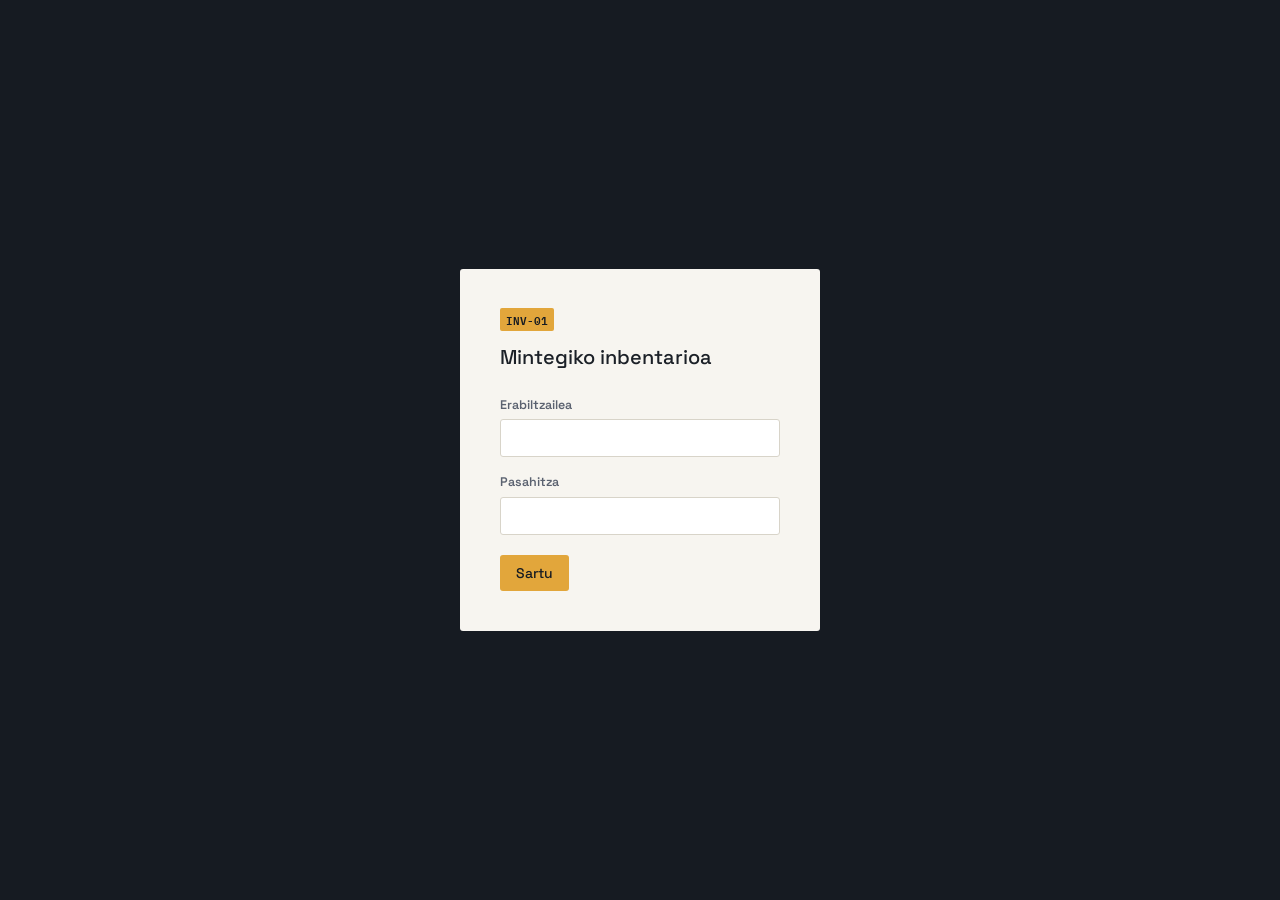
==== frontend/compras.html @ 765f6a65 "Proiektuaren hasierako egitura: BD, backend, frontend, scripts, docs" ====
<!DOCTYPE html>
<html lang="eu">
<head>
<meta charset="UTF-8">
<meta name="viewport" content="width=device-width, initial-scale=1.0">
<title>Erosketak — Inbentario eraginkorra</title>
<link rel="stylesheet" href="css/style.css">
</head>
<body>
<div class="app">
  <aside class="sidebar">
    <div class="brand"><span class="tag">INV-01</span><h1>Inbentarioa</h1></div>
    <nav class="nav">
      <a href="index.html">Ekipamendua</a>
      <a href="etiquetas.html">Etiketak</a>
      <a href="gelas.html">Gelak</a>
      <a href="compras.html" class="active">Erosketak</a>
      <a href="usuarios.html" id="navUsuarios" hidden>Erabiltzaileak</a>
    </nav>
    <div class="user-box" id="userBox">
      <strong id="userName">—</strong>
      <span class="role-badge" id="userRole">—</span>
      <p style="margin-top:10px"><a href="#" id="logoutLink">Saioa itxi</a></p>
    </div>
  </aside>

  <main>
    <div class="page-head">
      <div><h2>Erosketak</h2><p>Erosketa-data gordetzen du eta stock-a automatikoki eguneratzen du</p></div>
      <button class="btn btn-amber" id="btnNuevaCompra">+ Erosketa berria</button>
    </div>

    <table class="inventory">
      <thead><tr><th>Ekipoa</th><th>Data</th><th>Kantitatea</th><th>Hornitzailea</th></tr></thead>
      <tbody id="tbodyCompras"><tr><td colspan="4" style="color:var(--text-mute)">Kargatzen…</td></tr></tbody>
    </table>

    <div class="form-card" id="formCompra" style="display:none; margin-top:24px;">
      <h3 style="margin-top:0">Erosketa berria</h3>
      <form id="compraForm" novalidate>
        <div class="field" id="f_equipo"><label for="equipo_id">Ekipoa *</label>
          <select id="equipo_id" required></select>
          <div class="error">Ekipo bat aukeratu behar duzu (ez badago katalogoan, lehenengo sortu Ekipamendua atalean).</div></div>
        <div class="field" id="f_fecha"><label for="fecha_compra">Erosketa data *</label>
          <input type="date" id="fecha_compra" required>
          <div class="error">Data beharrezkoa da.</div></div>
        <div class="field" id="f_cantidad"><label for="cantidad">Kantitatea *</label>
          <input type="number" id="cantidad" min="1" step="1" required>
          <div class="error">Kantitateak 1 baino handiagoa izan behar du.</div></div>
        <div class="field"><label for="proveedor">Hornitzailea</label><input type="text" id="proveedor"></div>
        <div class="form-actions">
          <button type="submit" class="btn btn-primary">Gorde</button>
          <button type="button" class="btn btn-ghost" id="btnCancelarCompra">Utzi</button>
        </div>
      </form>
    </div>
  </main>
</div>
<script src="js/api.js"></script>
<script src="js/validate.js"></script>
<script src="js/compras.js"></script>
</body>
</html>
---- frontend/css/style.css ----
/* =====================================================================
   INBENTARIO ERAGINKORRA — hoja de estilos
   -----------------------------------------------------------------------
   Dirección de diseño: inventario/etiquetado físico de un taller de
   informática. La paleta se apoya en el color de las etiquetas de
   activo (ámbar) sobre un tono tinta casi-negro, con una tipografía
   monoespaciada para códigos de etiqueta/stock (igual que en un
   listado de almacén) y una sans para el resto de la interfaz.
   ===================================================================== */

@import url('https://fonts.googleapis.com/css2?family=Space+Grotesk:wght@400;500;700&family=IBM+Plex+Mono:wght@400;500;600&display=swap');

:root {
    /* Paleta */
    --ink:        #161B22;   /* casi negro, con matiz azulado */
    --ink-soft:   #232B36;
    --paper:      #ECE9E2;   /* fondo principal, gris cálido */
    --paper-card: #F7F5F0;
    --line:       #D8D4C9;
    --amber:      #E2A63B;   /* color de etiqueta física */
    --amber-dark: #B87F1E;
    --teal:       #3E7C74;   /* acento secundario (marca Santurtzi) */
    --red:        #B0402E;
    --text:       #1B2027;
    --text-mute:  #5B6270;
    --white:      #FFFFFF;

    --font-ui:   'Space Grotesk', system-ui, sans-serif;
    --font-mono: 'IBM Plex Mono', ui-monospace, monospace;

    --radius: 3px;
    --shadow: 0 1px 0 rgba(22,27,34,.06);
}

* { box-sizing: border-box; }

html, body {
    margin: 0;
    padding: 0;
    background: var(--paper);
    color: var(--text);
    font-family: var(--font-ui);
    font-size: 15px;
    line-height: 1.5;
}

a { color: var(--teal); }

/* ---------- Layout general: sidebar + contenido ---------- */
.app {
    display: grid;
    grid-template-columns: 240px 1fr;
    min-height: 100vh;
}

.sidebar {
    background: var(--ink);
    color: #C9CDD4;
    padding: 28px 20px;
    display: flex;
    flex-direction: column;
    gap: 32px;
}

.brand {
    display: flex;
    align-items: baseline;
    gap: 8px;
}
.brand .tag {
    background: var(--amber);
    color: var(--ink);
    font-family: var(--font-mono);
    font-size: 11px;
    font-weight: 600;
    padding: 2px 6px;
    border-radius: 2px;
    letter-spacing: .04em;
}
.brand h1 {
    font-size: 17px;
    margin: 0;
    color: var(--white);
    font-weight: 500;
}

.nav { display: flex; flex-direction: column; gap: 2px; }
.nav a {
    color: #AEB4BE;
    text-decoration: none;
    padding: 9px 10px;
    border-radius: var(--radius);
    font-size: 14px;
    border-left: 2px solid transparent;
}
.nav a:hover { background: var(--ink-soft); color: var(--white); }
.nav a.active {
    background: var(--ink-soft);
    color: var(--white);
    border-left-color: var(--amber);
}

.sidebar .user-box {
    margin-top: auto;
    border-top: 1px solid #2C3644;
    padding-top: 16px;
    font-size: 13px;
    color: #8A93A1;
}
.sidebar .user-box strong { color: var(--white); display: block; }
.role-badge {
    display: inline-block;
    margin-top: 4px;
    font-family: var(--font-mono);
    font-size: 11px;
    padding: 1px 6px;
    border-radius: 2px;
    background: var(--ink-soft);
    color: var(--amber);
}

/* ---------- Contenido principal ---------- */
main {
    padding: 32px 40px;
}

.page-head {
    display: flex;
    justify-content: space-between;
    align-items: flex-end;
    margin-bottom: 24px;
    border-bottom: 1px solid var(--line);
    padding-bottom: 16px;
}
.page-head h2 { margin: 0 0 4px; font-size: 22px; font-weight: 500; }
.page-head p { margin: 0; color: var(--text-mute); font-size: 13px; }

.btn {
    font-family: var(--font-ui);
    font-size: 14px;
    border: none;
    border-radius: var(--radius);
    padding: 9px 16px;
    cursor: pointer;
    font-weight: 500;
}
.btn-primary { background: var(--ink); color: var(--white); }
.btn-primary:hover { background: var(--ink-soft); }
.btn-amber { background: var(--amber); color: var(--ink); }
.btn-amber:hover { background: var(--amber-dark); color: var(--white); }
.btn-ghost { background: transparent; color: var(--text); border: 1px solid var(--line); }
.btn-danger { background: transparent; color: var(--red); border: 1px solid var(--red); }

/* ---------- Tabla estilo "listado de almacén" ---------- */
table.inventory {
    width: 100%;
    border-collapse: collapse;
    background: var(--paper-card);
    box-shadow: var(--shadow);
}
table.inventory thead th {
    text-align: left;
    font-size: 12px;
    font-weight: 600;
    color: var(--text-mute);
    padding: 10px 14px;
    border-bottom: 2px solid var(--ink);
}
table.inventory tbody td {
    padding: 12px 14px;
    border-bottom: 1px solid var(--line);
    font-size: 14px;
}
table.inventory tbody tr:hover { background: #F1EEE6; }

.tag-code {
    font-family: var(--font-mono);
    background: var(--ink);
    color: var(--amber);
    padding: 2px 7px;
    border-radius: 2px;
    font-size: 12.5px;
    letter-spacing: .03em;
}

.badge {
    font-size: 11.5px;
    padding: 2px 8px;
    border-radius: 999px;
    border: 1px solid var(--line);
    color: var(--text-mute);
    font-family: var(--font-mono);
}
.badge.stock-ok   { border-color: var(--teal); color: var(--teal); }
.badge.stock-low  { border-color: var(--red); color: var(--red); }

/* ---------- Formularios ---------- */
.form-card {
    background: var(--paper-card);
    border: 1px solid var(--line);
    border-radius: var(--radius);
    padding: 24px;
    max-width: 520px;
}
.field { margin-bottom: 16px; }
.field label {
    display: block;
    font-size: 12.5px;
    font-weight: 600;
    color: var(--text-mute);
    margin-bottom: 5px;
}
.field input, .field select, .field textarea {
    width: 100%;
    padding: 9px 11px;
    border: 1px solid var(--line);
    border-radius: var(--radius);
    font-family: var(--font-ui);
    font-size: 14px;
    background: var(--white);
}
.field input:focus, .field select:focus, .field textarea:focus {
    outline: 2px solid var(--amber);
    outline-offset: 1px;
}
.field .error {
    color: var(--red);
    font-size: 12.5px;
    margin-top: 4px;
    display: none;
}
.field.invalid input, .field.invalid select { border-color: var(--red); }
.field.invalid .error { display: block; }

.form-actions { display: flex; gap: 10px; margin-top: 20px; }

/* ---------- Login ---------- */
.login-screen {
    min-height: 100vh;
    display: flex;
    align-items: center;
    justify-content: center;
    background: var(--ink);
}
.login-panel {
    background: var(--paper-card);
    padding: 40px;
    width: 360px;
    border-radius: var(--radius);
}
.login-panel .tag {
    background: var(--amber); color: var(--ink); font-family: var(--font-mono);
    font-size: 11px; font-weight: 600; padding: 2px 6px; border-radius: 2px;
}
.login-panel h1 { font-size: 20px; font-weight: 500; margin: 10px 0 24px; }
.login-error {
    background: #F6E3DD; color: var(--red); font-size: 13px;
    padding: 8px 12px; border-radius: var(--radius); margin-bottom: 16px; display: none;
}

/* Accesibilidad: foco visible siempre */
a:focus-visible, button:focus-visible, input:focus-visible, select:focus-visible {
    outline: 2px solid var(--amber);
    outline-offset: 2px;
}

@media (prefers-reduced-motion: reduce) {
    * { animation: none !important; transition: none !important; }
}

@media (max-width: 760px) {
    .app { grid-template-columns: 1fr; }
    .sidebar { flex-direction: row; overflow-x: auto; padding: 14px 16px; }
    .sidebar .user-box { display: none; }
    main { padding: 20px; }
}
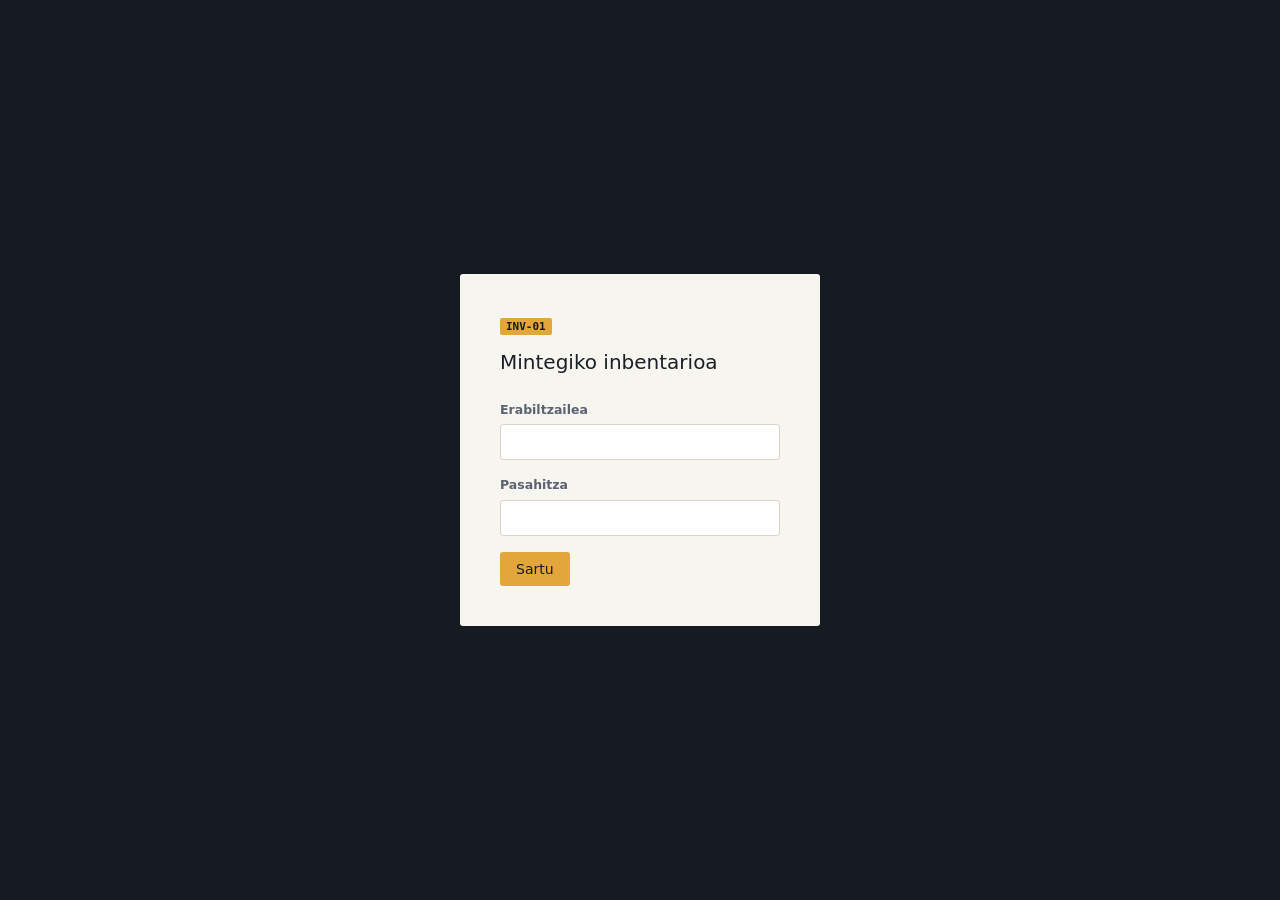
==== commit dc67db3f: "Subir cambios locales" ====
--- a/frontend/compras.html
+++ b/frontend/compras.html
@@ -31,8 +31,8 @@
     </div>
 
     <table class="inventory">
-      <thead><tr><th>Ekipoa</th><th>Data</th><th>Kantitatea</th><th>Hornitzailea</th></tr></thead>
-      <tbody id="tbodyCompras"><tr><td colspan="4" style="color:var(--text-mute)">Kargatzen…</td></tr></tbody>
+      <thead><tr><th>Ekipoa</th><th>Data</th><th>Kantitatea</th></tr></thead>
+      <tbody id="tbodyCompras"><tr><td colspan="3" style="color:var(--text-mute)">Kargatzen…</td></tr></tbody>
     </table>
 
     <div class="form-card" id="formCompra" style="display:none; margin-top:24px;">
@@ -47,7 +47,6 @@
         <div class="field" id="f_cantidad"><label for="cantidad">Kantitatea *</label>
           <input type="number" id="cantidad" min="1" step="1" required>
           <div class="error">Kantitateak 1 baino handiagoa izan behar du.</div></div>
-        <div class="field"><label for="proveedor">Hornitzailea</label><input type="text" id="proveedor"></div>
         <div class="form-actions">
           <button type="submit" class="btn btn-primary">Gorde</button>
           <button type="button" class="btn btn-ghost" id="btnCancelarCompra">Utzi</button>
@@ -60,4 +59,4 @@
 <script src="js/validate.js"></script>
 <script src="js/compras.js"></script>
 </body>
-</html>
+</html>
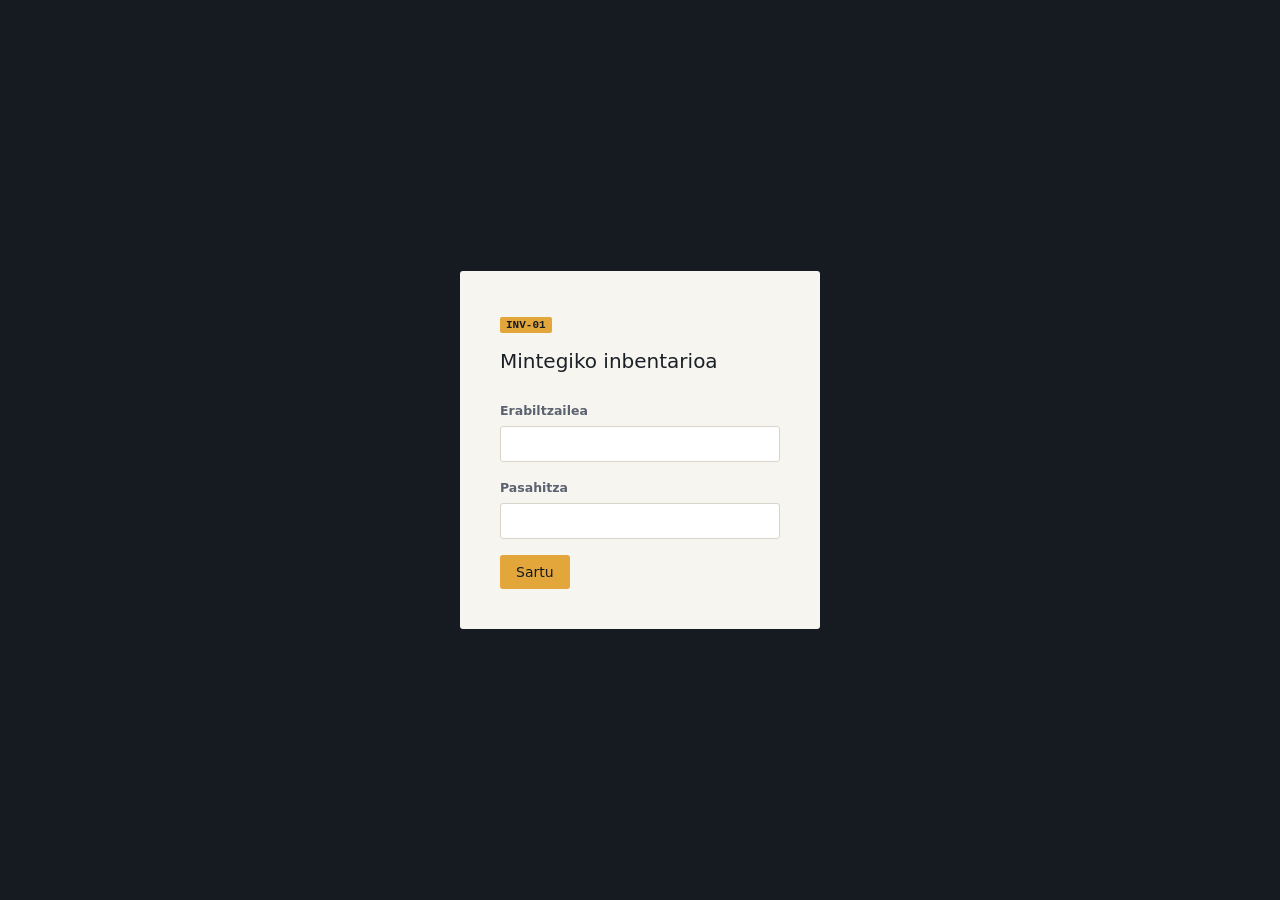
==== commit 74990868: "Actualisassao" ====
--- a/frontend/compras.html
+++ b/frontend/compras.html
@@ -5,6 +5,7 @@
 <meta name="viewport" content="width=device-width, initial-scale=1.0">
 <title>Erosketak — Inbentario eraginkorra</title>
 <link rel="stylesheet" href="css/style.css">
+    <script src="js/toast.js" defer></script>
 </head>
 <body>
 <div class="app">
--- a/frontend/css/style.css
+++ b/frontend/css/style.css
@@ -8,7 +8,6 @@
    listado de almacén) y una sans para el resto de la interfaz.
    ===================================================================== */
 
-@import url('https://fonts.googleapis.com/css2?family=Space+Grotesk:wght@400;500;700&family=IBM+Plex+Mono:wght@400;500;600&display=swap');
 
 :root {
     /* Paleta */
@@ -25,8 +24,8 @@
     --text-mute:  #5B6270;
     --white:      #FFFFFF;
 
-    --font-ui:   'Space Grotesk', system-ui, sans-serif;
-    --font-mono: 'IBM Plex Mono', ui-monospace, monospace;
+    --font-ui:   system-ui, -apple-system, BlinkMacSystemFont, 'Segoe UI', Roboto, Oxygen, Ubuntu, Cantarell, sans-serif;
+    --font-mono: ui-monospace, SFMono-Regular, Menlo, Monaco, Consolas, 'Liberation Mono', monospace;
 
     --radius: 3px;
     --shadow: 0 1px 0 rgba(22,27,34,.06);
@@ -41,7 +40,9 @@
     color: var(--text);
     font-family: var(--font-ui);
     font-size: 15px;
-    line-height: 1.5;
+    line-height: 1.6;
+    -webkit-font-smoothing: antialiased;
+    -moz-osx-font-smoothing: grayscale;
 }
 
 a { color: var(--teal); }
@@ -81,7 +82,8 @@
     font-size: 17px;
     margin: 0;
     color: var(--white);
-    font-weight: 500;
+    font-weight: 600;
+    letter-spacing: -0.01em;
 }
 
 .nav { display: flex; flex-direction: column; gap: 2px; }
@@ -144,12 +146,14 @@
     cursor: pointer;
     font-weight: 500;
 }
-.btn-primary { background: var(--ink); color: var(--white); }
+.btn-primary { background: var(--ink); color: var(--white); transition: background 150ms ease; }
 .btn-primary:hover { background: var(--ink-soft); }
-.btn-amber { background: var(--amber); color: var(--ink); }
+.btn-amber { background: var(--amber); color: var(--ink); transition: background 150ms ease; }
 .btn-amber:hover { background: var(--amber-dark); color: var(--white); }
-.btn-ghost { background: transparent; color: var(--text); border: 1px solid var(--line); }
-.btn-danger { background: transparent; color: var(--red); border: 1px solid var(--red); }
+.btn-ghost { background: transparent; color: var(--text); border: 1px solid var(--line); transition: background 150ms ease; }
+.btn-ghost:hover { background: rgba(0,0,0,0.02); }
+.btn-danger { background: transparent; color: var(--red); border: 1px solid var(--red); transition: background 150ms ease; }
+.btn-danger:hover { background: rgba(176,64,46,0.08); }
 
 /* ---------- Tabla estilo "listado de almacén" ---------- */
 table.inventory {
@@ -268,9 +272,39 @@
     * { animation: none !important; transition: none !important; }
 }
 
+.toast-container {
+    position: fixed;
+    bottom: 24px;
+    right: 24px;
+    display: flex;
+    flex-direction: column;
+    gap: 10px;
+    z-index: 1000;
+}
+
+.toast {
+    background: var(--ink);
+    color: var(--white);
+    padding: 12px 18px;
+    border-radius: var(--radius);
+    box-shadow: 0 4px 12px rgba(0,0,0,0.15);
+    font-size: 14px;
+    animation: slideIn 200ms ease;
+}
+
+.toast.success { background: var(--teal); }
+.toast.error { background: var(--red); }
+.toast.warning { background: var(--amber); color: var(--ink); }
+
+@keyframes slideIn {
+    from { transform: translateX(100%); opacity: 0; }
+    to { transform: translateX(0); opacity: 1; }
+}
+
 @media (max-width: 760px) {
     .app { grid-template-columns: 1fr; }
     .sidebar { flex-direction: row; overflow-x: auto; padding: 14px 16px; }
     .sidebar .user-box { display: none; }
     main { padding: 20px; }
-}
+    .toast-container { left: 12px; right: 12px; bottom: 12px; }
+}
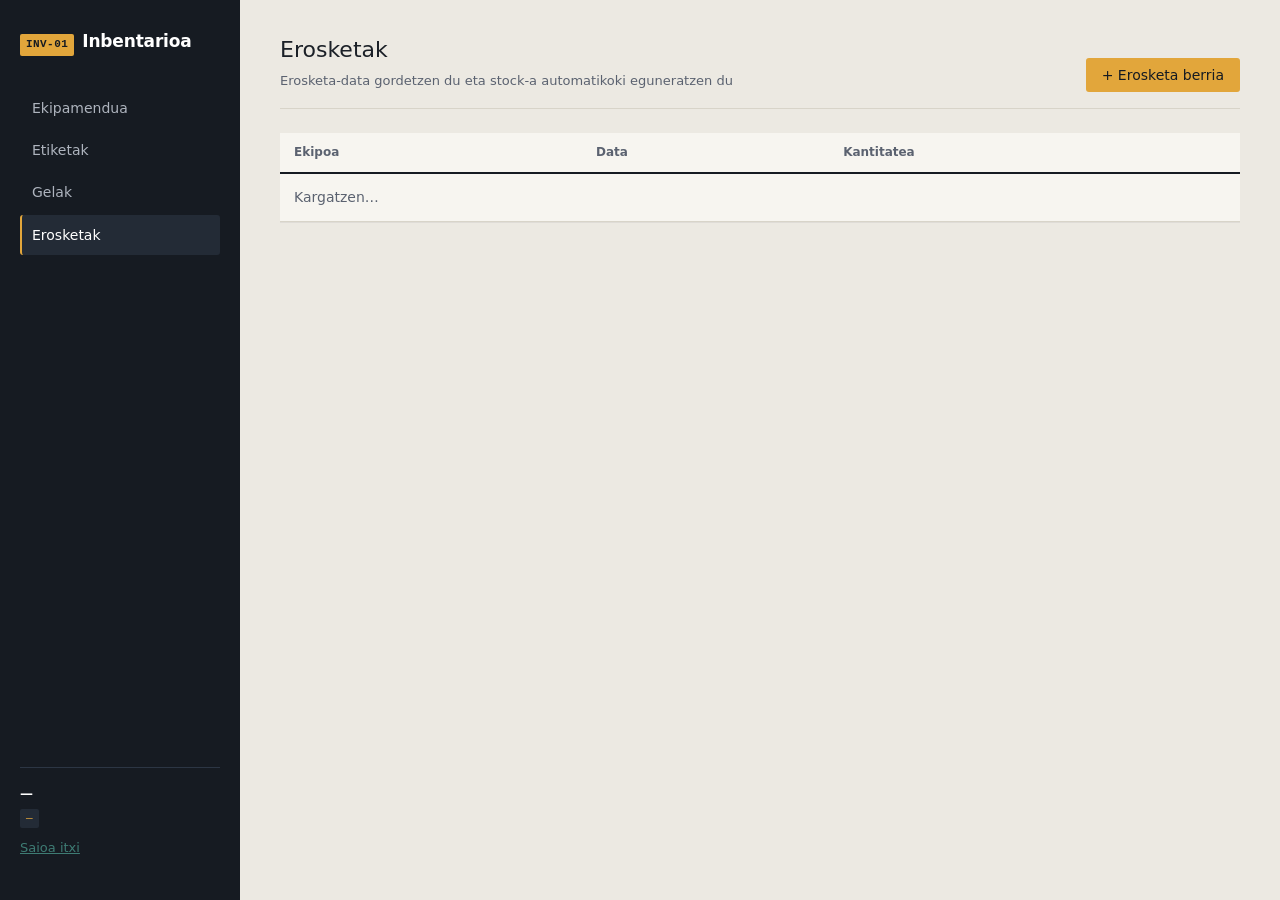
==== commit 561e702a: "Eguneratu proiektuaren egitura, konpondu akatsak eta eguneratu README" ====
--- a/frontend/compras.html
+++ b/frontend/compras.html
@@ -56,8 +56,8 @@
     </div>
   </main>
 </div>
+<script src="js/base.js"></script>
 <script src="js/api.js"></script>
-<script src="js/validate.js"></script>
 <script src="js/compras.js"></script>
 </body>
 </html>
